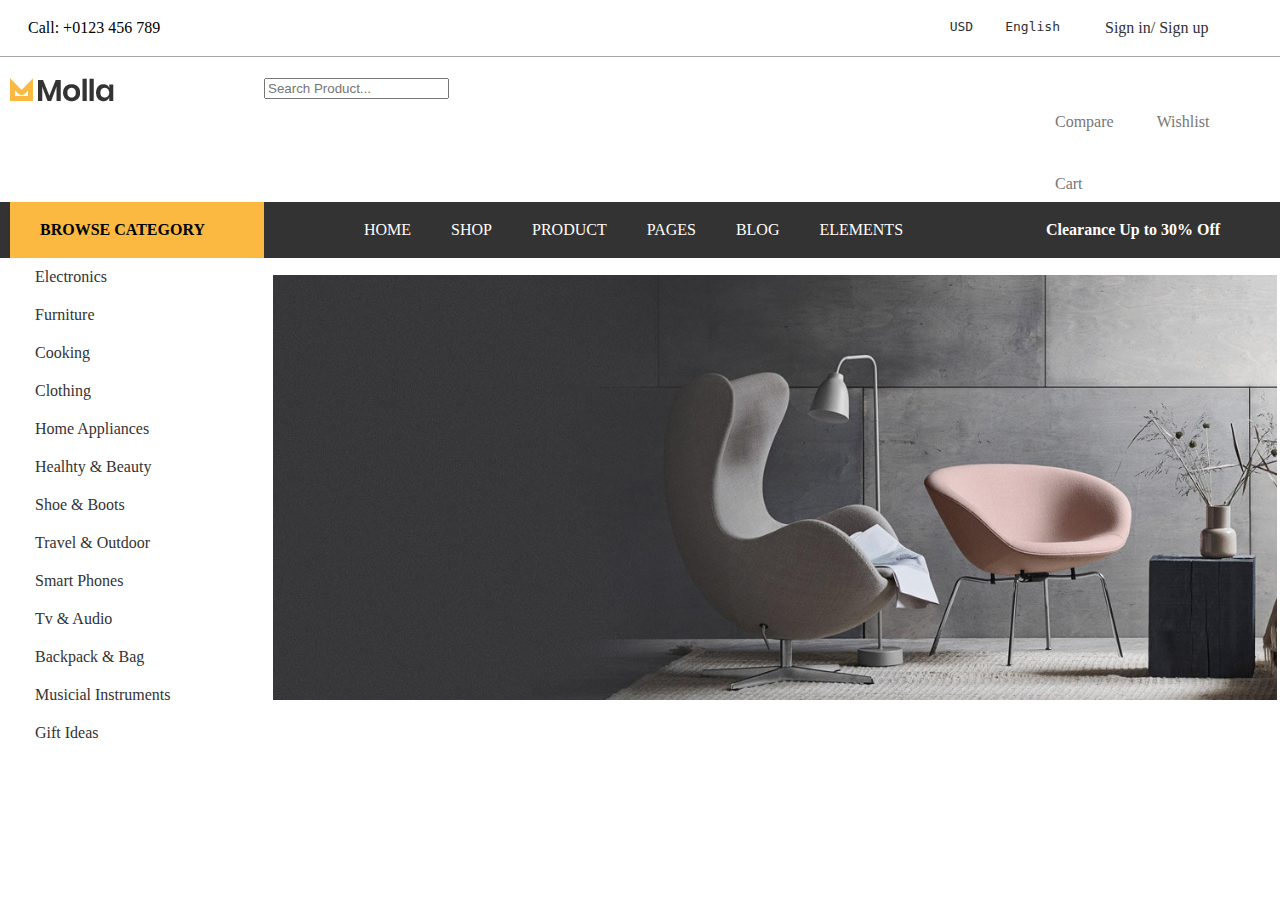
==== UI/molla eccomerce site/index.html @ b2be2d77 "site part" ====
<!DOCTYPE html>
<html lang="en">

<head>
    <meta charset="UTF-8">
    <meta http-equiv="X-UA-Compatible" content="IE=edge">
    <meta name="viewport" content="width=device-width, initial-scale=1.0">
    <title>Molla Ecommerce site</title>
    <link rel="stylesheet" href="css/style.css">
    <link rel="stylesheet" href="https://use.fontawesome.com/releases/v5.15.4/css/all.css"
        integrity="sha384-DyZ88mC6Up2uqS4h/KRgHuoeGwBcD4Ng9SiP4dIRy0EXTlnuz47vAwmeGwVChigm" crossorigin="anonymous">
</head>

<body>
    <header>
        <div class="header-top d-flex">
            <div class="header-top-left-item">
                <div class="head-top-call">
                    <i class="fas fa-phone-alt"><span> Call: +0123 456 789</span></i>
                </div>
            </div>
            <div class="header-top-right-item d-flex">
                <div class="head-currency-dropdown">
                    <nav role="navigation">
                        <ul>
                            <li><a href="#" aria-haspopup="true">USD <i class="fas fa-angle-down"></i> </a>
                                <ul class="dropdown" aria-label="submenu">
                                    <li><a href="#">EURO</a></li>
                                    <li><a href="#">USD</a></li>
                                </ul>
                            </li>
                        </ul>
                    </nav>
                </div>
                <div class="head-language-dropdown">
                    <nav role="navigation">
                        <ul>
                            <li><a href="#" aria-haspopup="true">English <i class="fas fa-angle-down"></i> </a>
                                <ul class="dropdown" aria-label="submenu">
                                    <li><a href="#">ENGLISH</a></li>
                                    <li><a href="#">FRANCHIS</a></li>
                                    <li><a href="#">SPANISH</a></li>
                                </ul>
                            </li>
                        </ul>
                    </nav>
                </div>
                <div class="head-login">
                    <a href="#">Sign in/ Sign up</a>
                </div>
            </div>
        </div>
        <div class="header d-flex">
            <div class="header-logo">
                <img src="img/logo.png" alt="">
            </div>
            <div class="header-seachbar">
                <input type="search" placeholder="Search Product..."><a href="#"></a>
            </div>
            <div class="header-right-item">
                <div class="compare-dropdown">
                    <div>
                        <ul>
                            <li><i class="fas fa-random"></i><p>Compare</p></li>
                            <li><i class="far fa-heart"></i><p>Wishlist</p></li>
                            <li><i class="fas fa-shopping-cart"></i><p>Cart</p></li>
                        </ul>
                    </div>

                </div>
            </div>
        </div>
    </header>
    <nav>
        <div class="navbar d-flex">
            <div class="browse-category d-flex">
                <i class="fas fa-bars"></i>
                <h1>BROWSE CATEGORY</h1>
            </div>
            <div class="nav-bar">
                <ul class="nav-items d-flex">
                    <li><a href="#">HOME</a> <i class="fas fa-angle-down"></i> </li>
                    <li><a href="#">SHOP</a> <i class="fas fa-angle-down"></i> </li>
                    <li><a href="#">PRODUCT</a> <i class="fas fa-angle-down"></i> </li>
                    <li><a href="#">PAGES</a> <i class="fas fa-angle-down"></i> </li>
                    <li><a href="#">BLOG</a> <i class="fas fa-angle-down"></i> </li>
                    <li><a href="#">ELEMENTS</a> <i class="fas fa-angle-down"></i> </li>
                </ul>
            </div>
            <div class="campany d-flex">
                <i class="far fa-lightbulb"></i>
                <p>Clearance Up to 30% Off</p>
            </div>
        </div>
    </nav>
    <section class="section-one d-flex">
        <div class="browse-category-item">
            <ul>
                <li>
                    <a href="#"><i class="fas fa-laptop"></i>Electronics</a>
                </li>
                <li>
                    <a href="#"><i class="fas fa-couch"></i>Furniture</a>
                </li>
                <li>
                    <a href="#"><i class="fas fa-concierge-bell"></i>Cooking</a>
                </li>
                <li>
                    <a href="#"><i class="fas fa-tshirt"></i>Clothing</a>
                </li>
                <li>
                    <a href="#"><i class="fas fa-blender"></i>Home Appliances</a>
                </li>
                <li>
                    <a href="#"><i class="fas fa-heartbeat"></i>Healhty & Beauty</a>
                </li>
                <li>
                    <a href="#"><i class="fas fa-shoe-prints"></i>Shoe & Boots</a>
                </li>
                <li>
                    <a href="#"><i class="fas fa-map-signs"></i>Travel & Outdoor</a>
                </li>
                <li>
                    <a href="#"><i class="fas fa-mobile-alt"></i>Smart Phones</a>
                </li>
                <li>
                    <a href="#"><i class="fas fa-tv"></i>Tv & Audio</a>
                </li>
                <li>
                    <a href="#"><i class="fas fa-shopping-bag"></i>Backpack & Bag</a>
                </li>
                <li>
                    <a href="#"><i class="fas fa-music"></i>Musicial Instruments</a>
                </li>
                <li>
                    <a href="#"><i class="fas fa-gift"></i>Gift Ideas</a>
                </li>
            </ul>
        </div>
        <div class="slidebar">
            <img src="img/slide-1.jpg" alt="">
        </div>
    </section>
</body>

</html>
---- UI/molla eccomerce site/css/style.css ----
html, body, div, span, applet, object, iframe,
h1, h2, h3, h4, h5, h6, p, blockquote, pre,
a, abbr, acronym, address, big, cite, code,
del, dfn, em, img, ins, kbd, q, s, samp,
small, strike, strong, sub, sup, tt, var,
b, u, i, center,
dl, dt, dd, ol, ul, li,
fieldset, form, label, legend,
table, caption, tbody, tfoot, thead, tr, th, td,
article, aside, canvas, details, embed,
figure, figcaption, footer, header, hgroup,
menu, nav, output, ruby, section, summary,
time, mark, audio, video {
  margin: 0;
  padding: 0;
  border: 0;
  font-size: 100%;
  font: inherit;
  vertical-align: baseline;
}

/* HTML5 display-role reset for older browsers */
article, aside, details, figcaption, figure,
footer, header, hgroup, menu, nav, section {
  display: block;
}

body {
  line-height: 1;
}

ol, ul {
  list-style: none;
}

a {
  text-decoration: none;
}

blockquote, q {
  quotes: none;
}

blockquote:before, blockquote:after,
q:before, q:after {
  content: '';
  content: none;
}

table {
  border-collapse: collapse;
  border-spacing: 0;
}

.d-flex {
  display: -webkit-box;
  display: -ms-flexbox;
  display: flex;
}

.header-top {
  width: 100%;
  border-bottom: 1px solid #a8a5a5;
}

.head-top-call {
  padding: 20px;
}

.head-top-call i {
  margin-right: 13px;
  font-size: 16px;
}

.head-top-call i:hover {
  color: #FCBC72;
  -webkit-transition: all 0.6s ease;
  transition: all 0.6s ease;
}

.head-top-call span {
  margin-left: 8px;
  font-weight: 300;
}

.header-top-left-item {
  width: 70%;
}

.header-top-right-item {
  width: 30%;
  padding: 0px 34px;
  padding-left: 105px;
  margin-left: 100px;
}

.head-login {
  padding: 20px;
}

.head-login a {
  color: #2f3036;
}

.head-currency-dropdown {
  padding: 10px;
}

.head-currency-dropdown a {
  text-decoration: none;
}

.head-currency-dropdown nav {
  font-family: monospace;
}

.head-currency-dropdown ul {
  list-style: none;
  margin: 0;
  padding-left: 0;
}

.head-currency-dropdown li {
  color: black;
  display: block;
  float: left;
  padding: 10px 6px;
  position: relative;
  text-decoration: none;
  -webkit-transition-duration: 0.5s;
          transition-duration: 0.5s;
}

.head-currency-dropdown li a {
  color: #2f3036;
}

.head-currency-dropdown li:hover,
.head-currency-dropdown li:focus-within {
  cursor: pointer;
  color: #FCBC72;
}

.head-currency-dropdown li:focus-within a {
  outline: none;
}

.head-currency-dropdown ul li ul {
  visibility: hidden;
  opacity: 0;
  min-width: 5rem;
  position: absolute;
  -webkit-transition: all 0.5s ease;
  transition: all 0.5s ease;
  margin-top: 1rem;
  left: 0;
  display: none;
}

.head-currency-dropdown ul li:hover > ul,
.head-currency-dropdown ul li:focus-within > ul,
.head-currency-dropdown ul li ul:hover,
.head-currency-dropdown ul li ul:focus {
  visibility: visible;
  opacity: 1;
  display: block;
  color: #FCBC72;
}

.head-currency-dropdown ul li ul li {
  clear: both;
  width: 100%;
}

.head-language-dropdown {
  padding: 10px;
}

.head-language-dropdown i {
  padding-left: 15px;
}

.head-language-dropdown a {
  text-decoration: none;
}

.head-language-dropdown nav {
  font-family: monospace;
}

.head-language-dropdown ul {
  list-style: none;
  margin: 0;
  padding-left: 0;
}

.head-language-dropdown li {
  color: black;
  display: block;
  float: left;
  padding-top: 10px;
  padding-left: 6px;
  position: relative;
  text-decoration: none;
  -webkit-transition-duration: 0.5s;
          transition-duration: 0.5s;
}

.head-language-dropdown li a {
  color: #2f3036;
}

.head-language-dropdown li:hover,
.head-language-dropdown li:focus-within {
  cursor: pointer;
  color: #FCBC72;
}

.head-language-dropdown li:focus-within a {
  outline: none;
  color: #FCBC72;
}

.head-language-dropdown ul li ul {
  visibility: hidden;
  opacity: 0;
  min-width: 5rem;
  position: absolute;
  -webkit-transition: all 0.5s ease;
  transition: all 0.5s ease;
  margin-top: 1rem;
  left: 0;
  display: none;
}

.head-language-dropdown ul li:hover > ul,
.head-language-dropdown ul li:focus-within > ul,
.head-language-dropdown ul li ul:hover,
.head-language-dropdown ul li ul:focus {
  visibility: visible;
  opacity: 1;
  display: block;
}

.head-language-dropdown ul li ul li {
  clear: both;
  width: 100%;
}

.header {
  width: 100%;
  padding-top: 21px;
}

.header .header-logo {
  width: 20%;
  padding-left: 10px;
}

.header .header-seachbar {
  width: 60%;
}

.header .header-right-item {
  width: 20%;
}

.header .compare-dropdown a {
  text-decoration: none;
}

.header .compare-dropdown nav {
  font-family: monospace;
}

.header .compare-dropdown ul {
  list-style: none;
  margin: 0;
  padding-left: 0;
}

.header .compare-dropdown li {
  color: black;
  display: block;
  float: left;
  padding: 10px 14px;
  position: relative;
  text-decoration: none;
  -webkit-transition-duration: 0.5s;
          transition-duration: 0.5s;
}

.header .compare-dropdown li p {
  color: #777;
  padding-left: 15px;
  padding-top: 10px;
  font-weight: 300;
}

.header .compare-dropdown li a {
  color: #2f3036;
}

.header .compare-dropdown li:hover,
.header .compare-dropdown li:focus-within {
  cursor: pointer;
  color: #FCBC72;
}

.header .compare-dropdown li:focus-within a {
  outline: none;
  color: #FCBC72;
}

.header .compare-dropdown ul li ul {
  visibility: hidden;
  opacity: 0;
  min-width: 5rem;
  position: absolute;
  -webkit-transition: all 0.5s ease;
  transition: all 0.5s ease;
  margin-top: 25px;
  left: 0;
  display: none;
}

.header .compare-dropdown ul li:hover > ul,
.header .compare-dropdown ul li:focus-within > ul,
.header .compare-dropdown ul li ul:hover,
.header .compare-dropdown ul li ul:focus {
  visibility: visible;
  opacity: 1;
  display: block;
  color: #FCBC72;
}

.header .compare-dropdown ul li ul li {
  clear: both;
  width: 300%;
}

.header-right-item i {
  padding-left: 22px;
}

.navbar {
  background: #333333;
}

.navbar .browse-category {
  width: 20%;
  background: #FCB941;
  margin-left: 10px;
}

.navbar .browse-category h1 {
  color: black;
  padding: 20px;
  font-weight: 700;
}

.navbar .browse-category i {
  margin-left: 10px;
  color: black;
  padding: 20px 0;
  font-weight: 700;
}

.navbar .nav-bar {
  width: 60%;
}

.navbar .nav-bar ul {
  padding: 0 80px;
}

.navbar .nav-bar ul li {
  padding: 20px;
}

.navbar .nav-bar ul li a {
  color: white;
}

.navbar .nav-bar ul li i {
  color: white;
}

.navbar .campany {
  width: 20%;
}

.navbar .campany i {
  color: #FCB93E;
  padding: 20px 0;
}

.navbar .campany p {
  padding: 20px;
  color: white;
  font-weight: 700;
}

.section-one .browse-category-item {
  width: 20%;
}

.section-one .browse-category-item ul li {
  padding: 11px 15px;
}

.section-one .browse-category-item ul li a {
  color: #333;
}

.section-one .browse-category-item ul li a i {
  color: #ccc;
  padding-right: 20px;
}

.section-one .slidebar {
  width: 80%;
}

.section-one .slidebar img {
  width: 98%;
  padding-top: 17px;
  padding-left: 17px;
  padding-bottom: 17px;
}
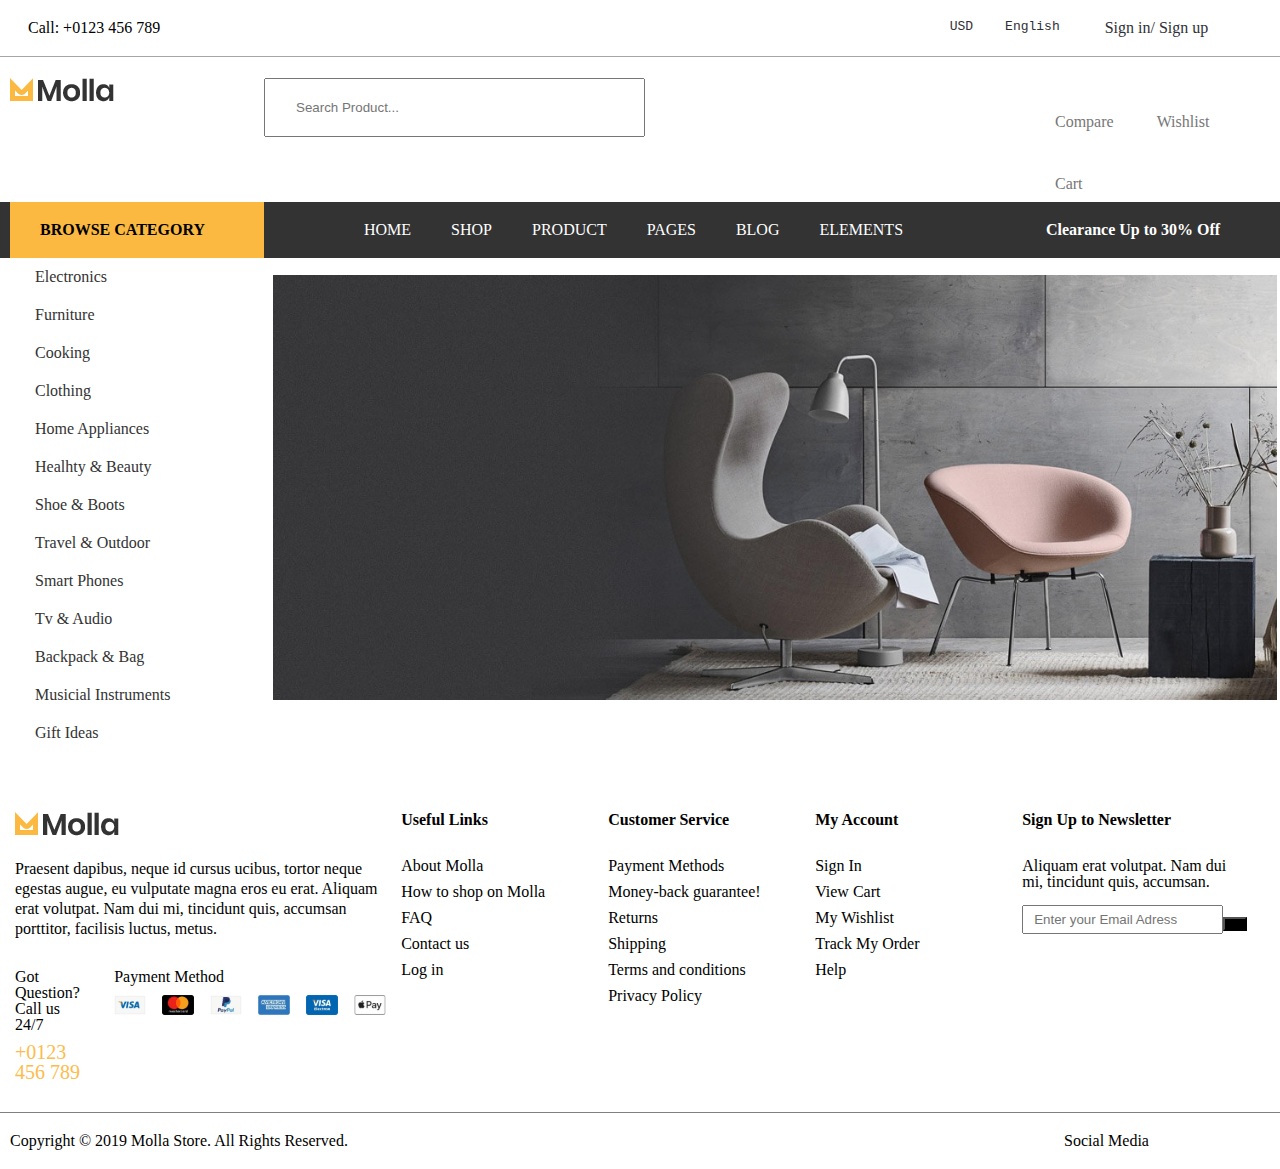
==== commit b205016e: "footer section add" ====
--- a/UI/molla eccomerce site/index.html
+++ b/UI/molla eccomerce site/index.html
@@ -141,6 +141,77 @@
             <img src="img/slide-1.jpg" alt="">
         </div>
     </section>
+    <footer>
+        <div class="footer-content d-flex">
+            <div class="footer-base">
+                <img src="img/logo.png" alt="logo">
+                <p>Praesent dapibus, neque id cursus ucibus, tortor neque egestas augue, eu vulputate magna eros eu erat. Aliquam erat volutpat. Nam dui mi, tincidunt quis, accumsan porttitor, facilisis luctus, metus.
+                </p>
+                <div class="question-pay d-flex">
+                    <div class="question">
+                        <span>Got Question? Call us <br> 24/7 <br>
+                            <span class="tel">+0123 456 789</span>
+                        </span> 
+                    </div>
+                    <div class="pay">
+                        <span>Payment Method
+                        </span>
+                        <img src="img/payments.png" alt="payments method">
+                    </div>
+                </div>
+            </div>
+            <div class="footer-useful">
+                <h3>Useful Links</h3>
+                <ul>
+                    <li><a href="#">About Molla</a></li>
+                    <li><a href="#">How to shop on Molla</a></li>
+                    <li><a href="#">FAQ</a></li>
+                    <li><a href="#">Contact us</a></li>
+                    <li><a href="#">Log in</a></li>
+                </ul>
+            </div>
+            <div class="footer-customer">
+                <h3>Customer Service</h3>
+                <ul>
+                    <li><a href="#">Payment Methods</a></li>
+                    <li><a href="#">Money-back guarantee!</a></li>
+                    <li><a href="#">Returns</a></li>
+                    <li><a href="#">Shipping</a></li>
+                    <li><a href="#">Terms and conditions</a></li>
+                    <li><a href="#">Privacy Policy</a></li>
+                </ul>
+            </div>
+            <div class="footer-account">
+                <h3>My Account</h3>
+                <ul>
+                    <li><a href="#">Sign In</a></li>
+                    <li><a href="#">View Cart</a></li>
+                    <li><a href="#">My Wishlist</a></li>
+                    <li><a href="#">Track My Order</a></li>
+                    <li><a href="#">Help</a></li>
+                </ul>
+            </div>
+            <div class="footer-newsletter">
+                <h3>Sign Up to Newsletter</h3>
+                <p>
+                    Aliquam erat volutpat. Nam dui <br> mi, tincidunt quis, accumsan.
+                </p>
+                <input type="email" placeholder="Enter your Email Adress"><button><i class="fas fa-arrow-right"></i></button>
+            </div>
+        </div>
+    </footer>
+    <div class="footer-bootom d-flex">
+        <div class="left-item">Copyright © 2019 Molla Store. All Rights Reserved.</div>
+        <div class="right-item">
+            <span>Social Media
+            </span>
+            <i class="fab fa-facebook-f"></i>
+            <i class="fab fa-twitter"></i>
+            <i class="fab fa-instagram"></i>
+            <i class="fab fa-youtube"></i>
+            <i class="fab fa-pinterest"></i>
+        </div>
+    </div>
 </body>
 
 </html>--- a/UI/molla eccomerce site/css/style.css
+++ b/UI/molla eccomerce site/css/style.css
@@ -261,6 +261,11 @@
   width: 60%;
 }
 
+.header .header-seachbar input[type=search] {
+  padding: 20px 30px;
+  width: 50%;
+}
+
 .header .header-right-item {
   width: 20%;
 }
@@ -428,3 +433,125 @@
   padding-left: 17px;
   padding-bottom: 17px;
 }
+
+footer {
+  padding-bottom: 30px;
+  border-bottom: 1px solid gray;
+  padding-top: 60px;
+}
+
+footer a {
+  color: inherit;
+}
+
+footer a:hover {
+  color: #FCB947;
+  -webkit-transition: 0.2s;
+  transition: 0.2s;
+}
+
+footer ul li {
+  margin-bottom: 10px;
+}
+
+footer .footer-base {
+  width: 29%;
+  padding-left: 15px;
+}
+
+footer .footer-base img {
+  padding-bottom: 20px;
+}
+
+footer .footer-base p {
+  line-height: 20px;
+}
+
+footer .footer-base .question {
+  margin-top: 30px;
+}
+
+footer .footer-base .pay {
+  margin-top: 30px;
+  padding-left: 25px;
+}
+
+footer .footer-base .pay img {
+  margin-top: 10px;
+}
+
+footer .footer-base .question .tel {
+  display: inline-block;
+  color: #FCBC4D;
+  font-size: 20px;
+  margin-top: 9px;
+}
+
+footer .footer-useful {
+  width: 15%;
+  padding-left: 15px;
+}
+
+footer h3 {
+  font-weight: bold;
+  margin-bottom: 30px;
+}
+
+footer .footer-customer {
+  width: 15%;
+  padding-left: 15px;
+}
+
+footer .footer-account {
+  width: 15%;
+  padding-left: 15px;
+}
+
+footer .footer-newsletter {
+  width: 20%;
+  padding-left: 15px;
+}
+
+footer .footer-newsletter input[type=email] {
+  padding: 5px 10px;
+}
+
+footer .footer-newsletter p {
+  padding-bottom: 15px;
+}
+
+footer .footer-newsletter button {
+  outline: none;
+  padding: 5px 10px;
+  color: white;
+  background: black;
+}
+
+footer .footer-newsletter button:hover {
+  background: #FCB941;
+  -webkit-transition: 0.3s;
+  transition: 0.3s;
+}
+
+.footer-bootom {
+  padding-top: 20px;
+  padding-left: 10px;
+  padding-bottom: 20px;
+}
+
+.footer-bootom .left-item {
+  width: 83%;
+}
+
+.footer-bootom .right-item {
+  width: 17%;
+}
+
+.footer-bootom .right-item i {
+  padding-left: 5px;
+  padding-right: 10px;
+}
+
+.footer-bootom .right-item i:hover {
+  color: #FCB941;
+}
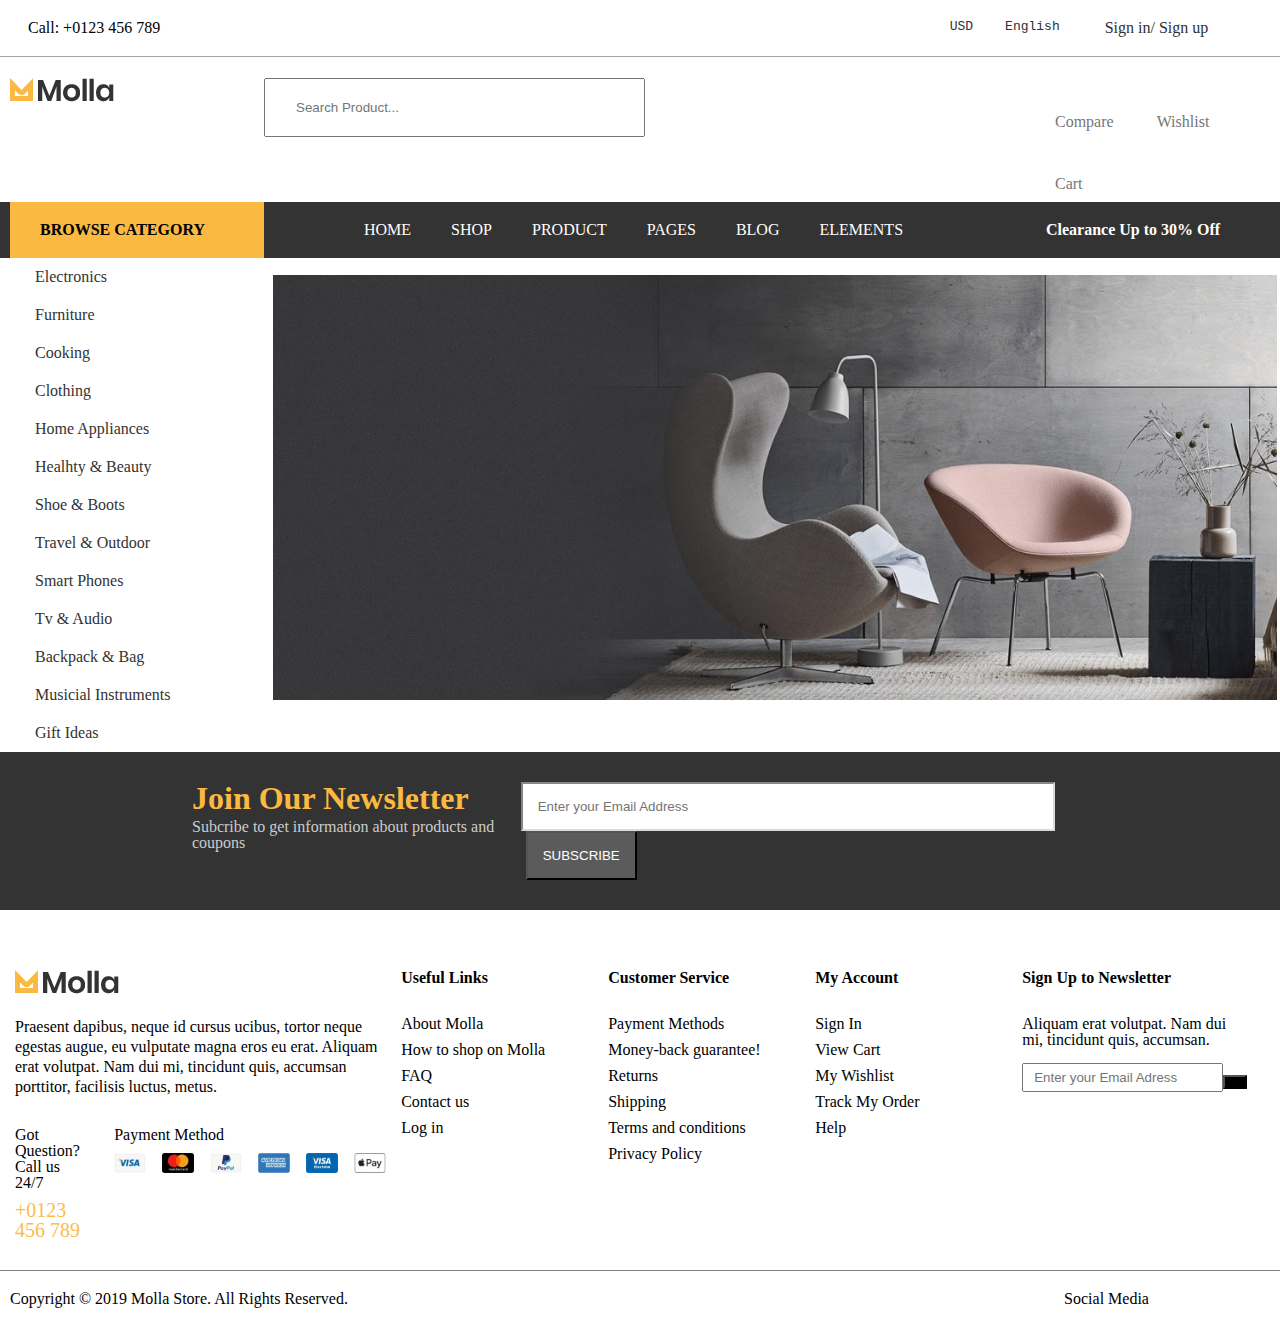
==== commit 8f4f179b: "molla project" ====
--- a/UI/molla eccomerce site/index.html
+++ b/UI/molla eccomerce site/index.html
@@ -139,6 +139,22 @@
         </div>
         <div class="slidebar">
             <img src="img/slide-1.jpg" alt="">
+        </div>
+    </section>
+    <section class="section-join-nsl">
+        <div class="newsletter">
+            <div class="newsletter-container d-flex">
+                <div class="newsletter-text">
+                    <h3>Join Our Newsletter
+                    </h3>
+                    <p>
+                        Subcribe to get information about products and coupons
+                    </p>
+                </div>
+                <div class="newsletter-email">
+                    <input type="email" placeholder="Enter your Email Address"><button>SUBSCRIBE</button>
+                </div>
+            </div>
         </div>
     </section>
     <footer>
--- a/UI/molla eccomerce site/css/style.css
+++ b/UI/molla eccomerce site/css/style.css
@@ -434,6 +434,52 @@
   padding-bottom: 17px;
 }
 
+.newsletter {
+  background: #333333;
+}
+
+.newsletter .newsletter-container {
+  width: 70%;
+  margin: 0 auto;
+  padding: 30px 0;
+}
+
+.newsletter .newsletter-text h3 {
+  color: #FCB941;
+  font-weight: 600;
+  font-size: 32px;
+  padding-bottom: 5px;
+}
+
+.newsletter .newsletter-text p {
+  color: #ccc;
+}
+
+.newsletter .newsletter-email {
+  max-width: 700px;
+  padding-left: 15px;
+}
+
+.newsletter .newsletter-email input[type=email] {
+  border-color: #dadada;
+  padding: 15px;
+  width: 500px;
+}
+
+.newsletter .newsletter-email button {
+  margin-left: 5px;
+  padding: 15px;
+  outline: none;
+  background: rgba(255, 255, 255, 0.2);
+  color: white;
+}
+
+.newsletter .newsletter-email button:hover {
+  background: #FCB941;
+  -webkit-transition: 0.4s;
+  transition: 0.4s;
+}
+
 footer {
   padding-bottom: 30px;
   border-bottom: 1px solid gray;
